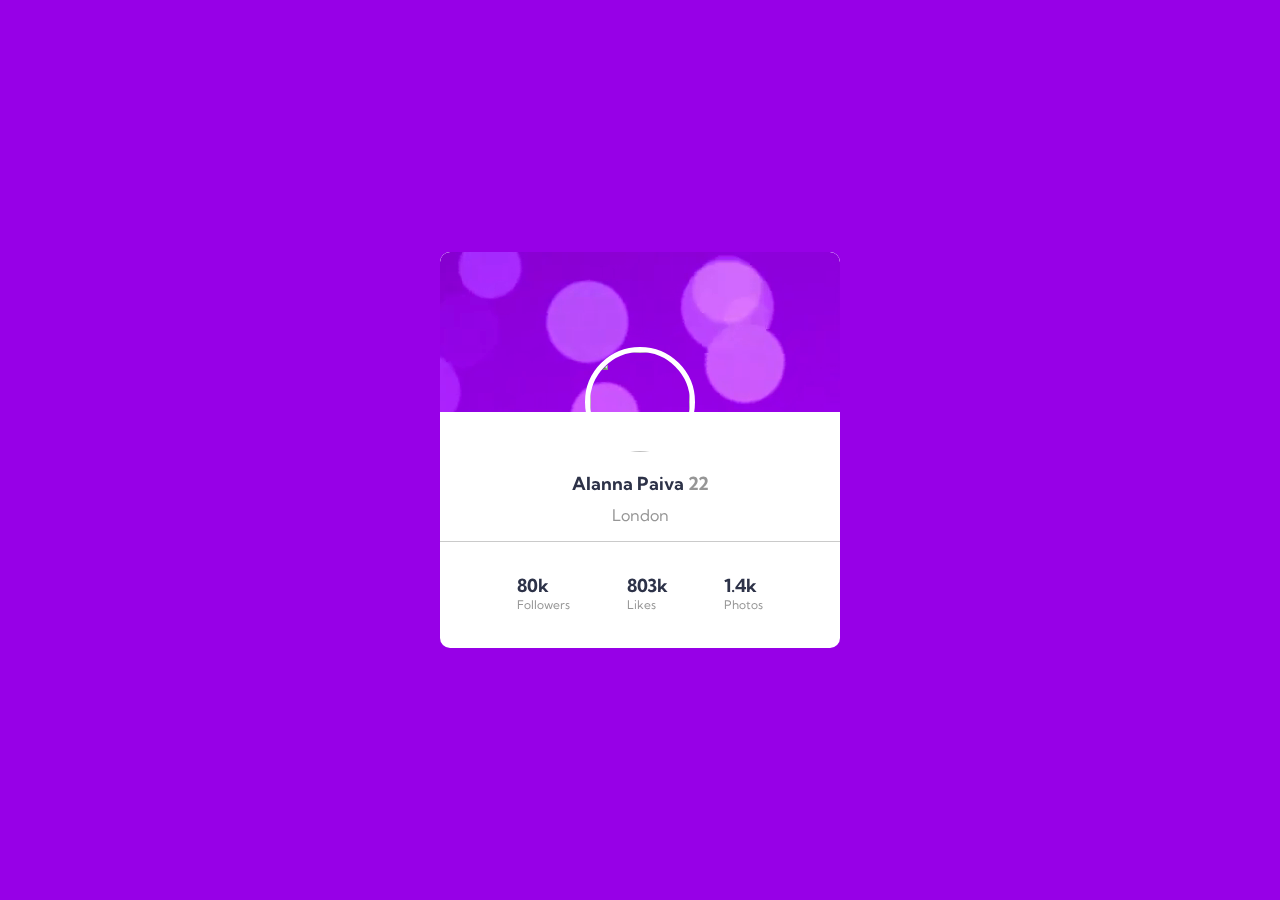
==== Project02/index.html @ 3aaf5860 "Profile card component" ====
<!DOCTYPE html>
<html lang="en">
<head>
    <meta charset="UTF-8">
    <meta http-equiv="X-UA-Compatible" content="IE=edge">
    <meta name="viewport" content="width=device-width, initial-scale=1.0">
    <link rel="preconnect" href="https://fonts.gstatic.com">
<link href="https://fonts.googleapis.com/css2?family=Kumbh+Sans&display=swap" rel="stylesheet"> 
    <link rel="stylesheet" href="style.css">
    <title>FrontEnd Mentor|Profile card</title>
</head>
<body>
    <div id="container">
        <div id="background-top"></div>
            <div id="description">
                <div><img id="image" src="/img/mo-paz.jpg"></div>

                <div id="card-info" >
                    <p id="title">Alanna Paiva <span id="idade">22</span></p>
                    <p id="cidade">London</p>
                </div>
            </div>
                <div id="area-numerica"> 
                    <div class="stats-item">
                        <p>
                            <span class="number">80k</span>
                            Followers
                        </p>
                    </div>
                    <div class="stats-item">
                        <p><span class="number">803k</span>
                            Likes
                        </p>
                    </div>
                    <div class="stats-item">
                        <p><span class="number">1.4k</span>
                            Photos
                        </p>
                    </div>
                </div>
    </div>
</body>
</html>
---- Project02/style.css ----
html{
    background-color: #9700E7;
}

#container{
    display: block;
    box-sizing: border-box;
    background-color: #fff;
    position: fixed;
    width: 400px;
    height: 396px;
    left: 50%;
    top: 50%;
    transform: translate(-50%, -50%);
    overflow: auto;
    border-radius: 10px;
    color: hsl(0, 0%, 59%);
    max-width: 400px;
    margin: auto;
    font-family: "Kumbh Sans", sans-serif;
}

#background-top{
    background-image: url(./img/background-top.png);
    box-sizing: border-box;
    height: 160px;
    border-top-left-radius: 10px;
    border-top-right-radius: 10px;
}

#image{
    border-radius: 50%;
    border: 5px solid white;
    left: 50%;
    top: 38%;
    transform: translate(-50%, -50%);
    position: absolute;
    width: 100px;
    height: 100px;
}

#card-info{
    margin-top: 60px;
}

#title{
    color: hsl(229, 23%, 23%);
    font-weight: bold;
    font-size: 18px;
    text-align: center;
}

#idade{
    color: hsl(0, 0%, 59%);
}

#cidade{
    text-align: center;
    margin-top: -8px;
}
#area-numerica{
    border-top: 1px hsl(0, 0%, 59%, 50%) solid;
    display: flex;
    justify-content: space-evenly;
    padding: 20px;
    font-size: 12px;
}

.number{
    font-size: 18px;
    color: hsl(229, 23%, 23%);
    font-weight: bold;
    display: flex;
}

.number p{
    padding: 20px;
}
.stat-heading{
    display: flex;
    box-sizing: border-box;
    color: hsl(0, 0%, 59%);
    font-size: 12px;
}

.stat-heading.-second{
    display: flex;
    box-sizing: border-box;
}
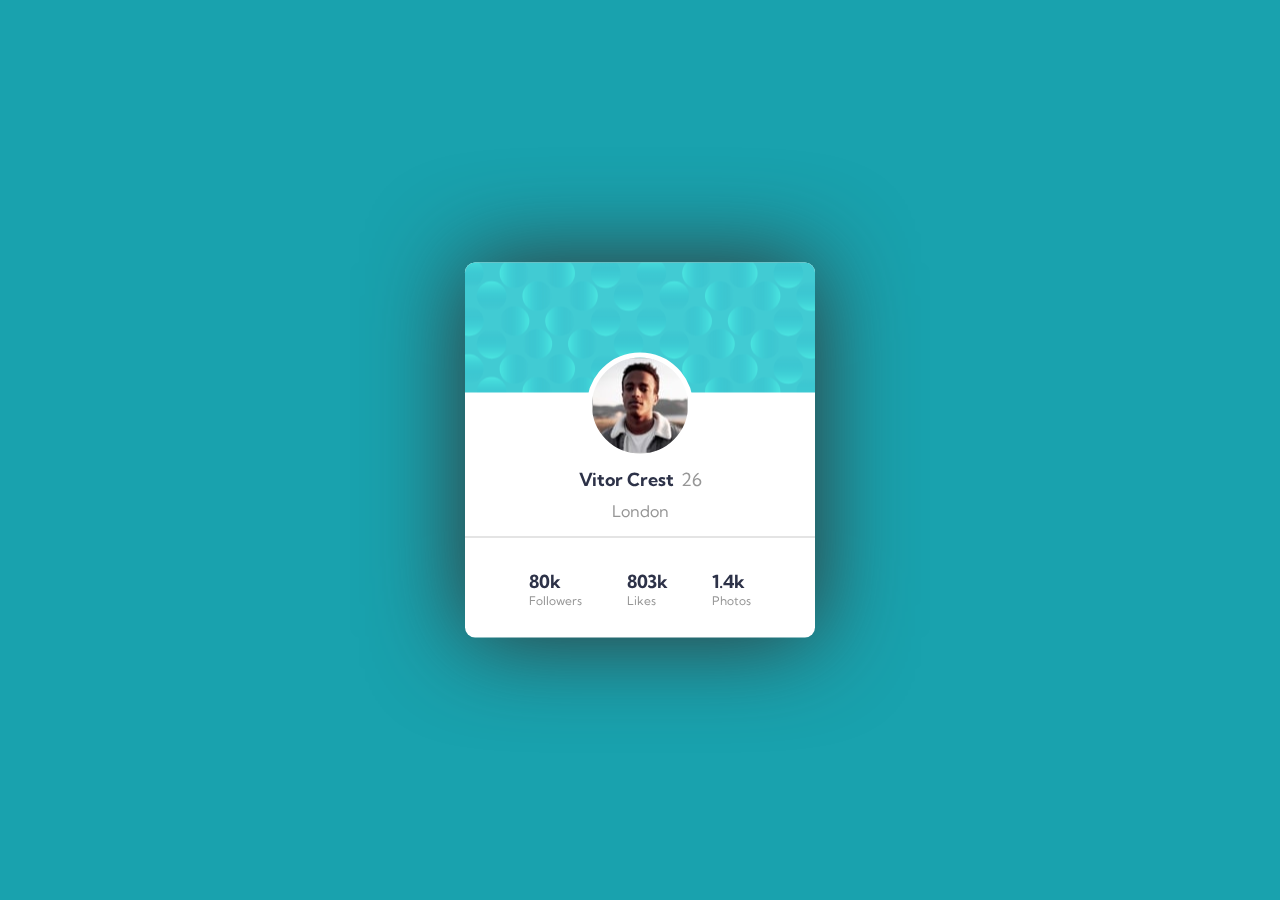
==== commit 758379db: "update image and background" ====
--- a/Project02/index.html
+++ b/Project02/index.html
@@ -5,21 +5,21 @@
     <meta http-equiv="X-UA-Compatible" content="IE=edge">
     <meta name="viewport" content="width=device-width, initial-scale=1.0">
     <link rel="preconnect" href="https://fonts.gstatic.com">
-<link href="https://fonts.googleapis.com/css2?family=Kumbh+Sans&display=swap" rel="stylesheet"> 
+    <link href="https://fonts.googleapis.com/css2?family=Kumbh+Sans&display=swap" rel="stylesheet"> 
     <link rel="stylesheet" href="style.css">
     <title>FrontEnd Mentor|Profile card</title>
 </head>
-<body>
-    <div id="container">
-        <div id="background-top"></div>
-            <div id="description">
-                <div><img id="image" src="/img/mo-paz.jpg"></div>
+    <body>
+        <div id="container">
+            <div id="background-top"></div>
+                <div id="description">
+                    <div><img id="image"></div>
 
-                <div id="card-info" >
-                    <p id="title">Alanna Paiva <span id="idade">22</span></p>
-                    <p id="cidade">London</p>
+                    <div id="card-info" >
+                        <p id="title">Vitor Crest<span id="idade">26</span></p>
+                        <p id="cidade">London</p>
+                    </div>
                 </div>
-            </div>
                 <div id="area-numerica"> 
                     <div class="stats-item">
                         <p>
@@ -38,6 +38,6 @@
                         </p>
                     </div>
                 </div>
-    </div>
-</body>
+        </div>
+    </body>
 </html>--- a/Project02/style.css
+++ b/Project02/style.css
@@ -1,6 +1,6 @@
 
 html{
-    background-color: #9700E7;
+    background-color: hsl(185, 75%, 39%);
 }
 
 #container{
@@ -8,40 +8,42 @@
     box-sizing: border-box;
     background-color: #fff;
     position: fixed;
-    width: 400px;
-    height: 396px;
+    height: 375px;
+    width: 350px;
     left: 50%;
     top: 50%;
     transform: translate(-50%, -50%);
-    overflow: auto;
     border-radius: 10px;
     color: hsl(0, 0%, 59%);
     max-width: 400px;
     margin: auto;
     font-family: "Kumbh Sans", sans-serif;
+    box-shadow: 0 0 6em hsl(0, 0%, 20%);
+    box-shadow: 0 0 6em hsl(0, 0%, 20%);
 }
 
 #background-top{
-    background-image: url(./img/background-top.png);
+    background-image: url(./images/bg-pattern-card.svg);
     box-sizing: border-box;
-    height: 160px;
+    height: 130px;
     border-top-left-radius: 10px;
     border-top-right-radius: 10px;
 }
 
 #image{
+    background-image: url(./images/image-victor.jpg);
     border-radius: 50%;
     border: 5px solid white;
     left: 50%;
     top: 38%;
     transform: translate(-50%, -50%);
     position: absolute;
-    width: 100px;
-    height: 100px;
+    width: 96px;
+    height: 96px;
 }
 
 #card-info{
-    margin-top: 60px;
+    margin-top: 75px;
 }
 
 #title{
@@ -53,6 +55,8 @@
 
 #idade{
     color: hsl(0, 0%, 59%);
+    margin-left: 7px;
+    font-weight: normal;
 }
 
 #cidade{
